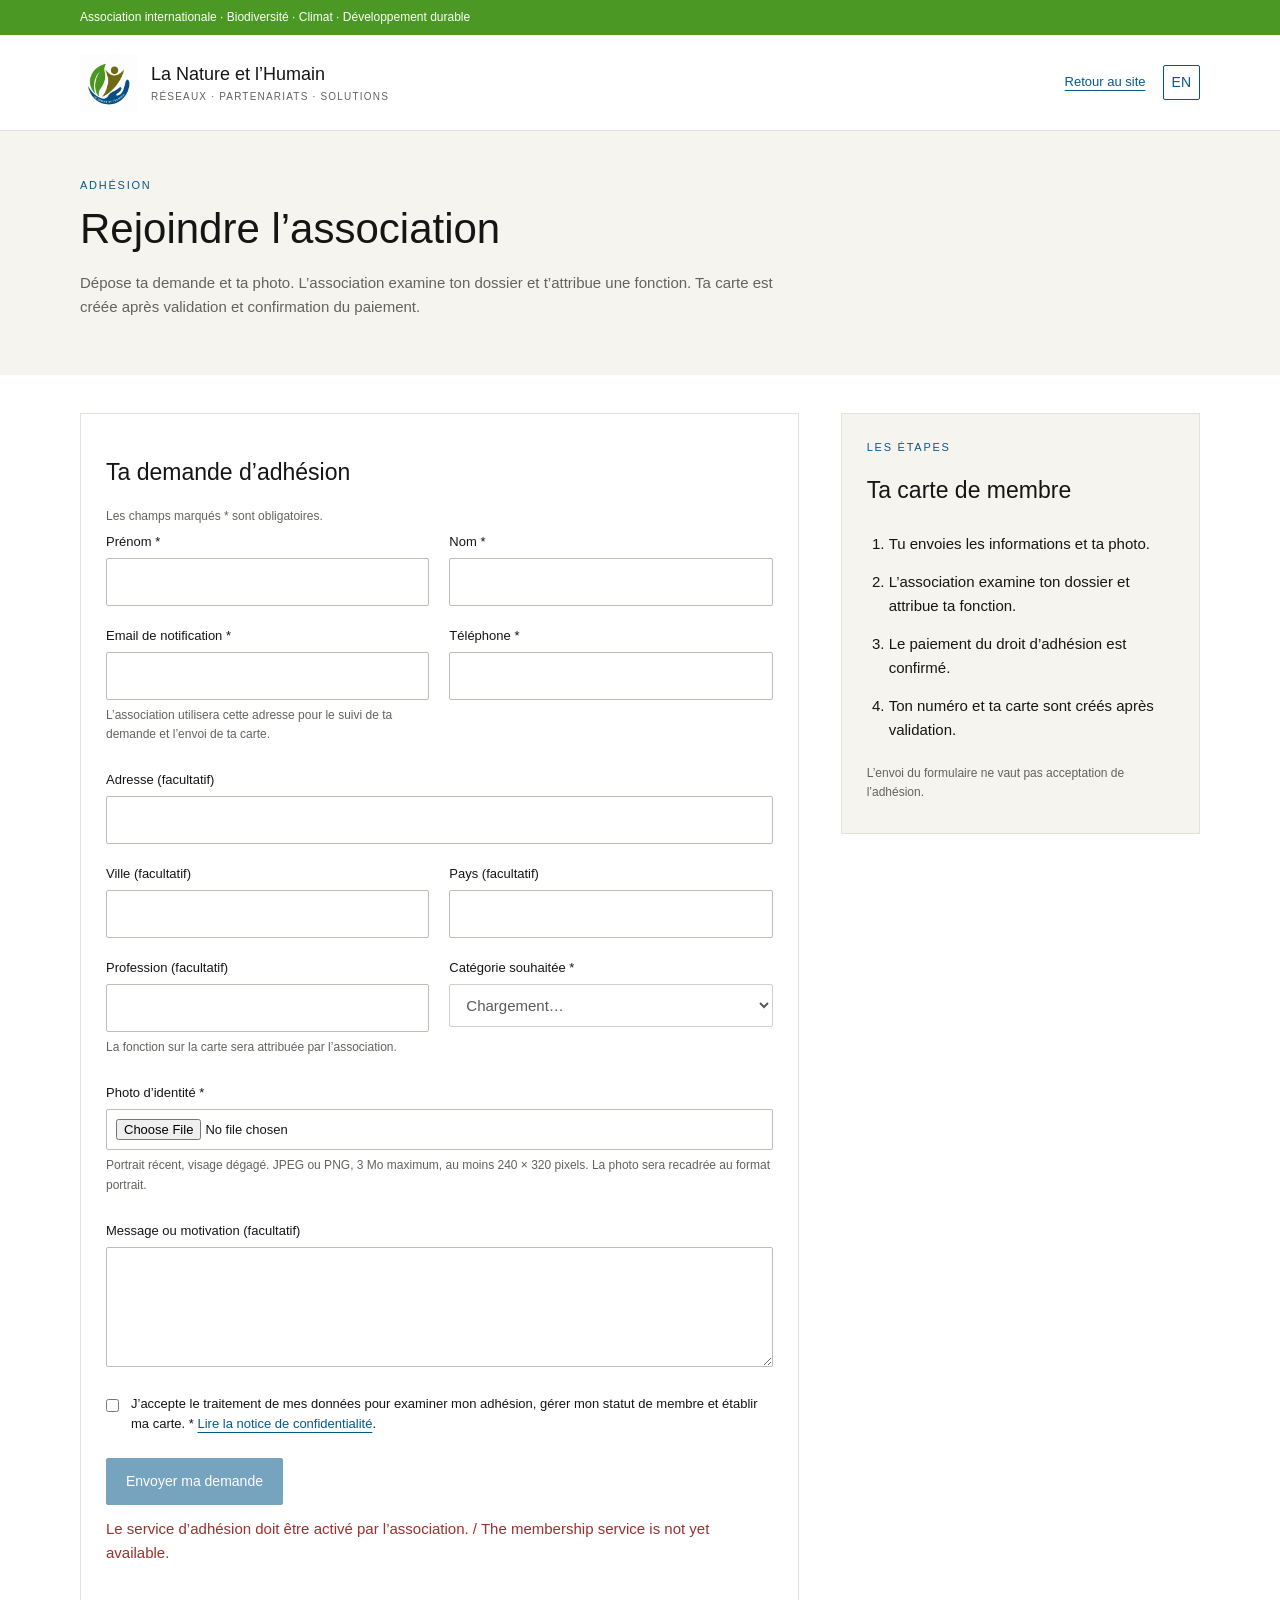
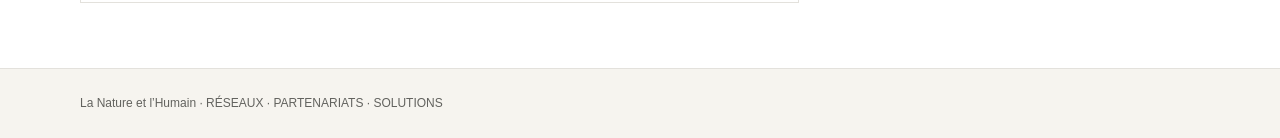
==== adhesion/index.html @ 0c6681a0 "Preciser l'email obligatoire pour le suivi des adhesions" ====
<!doctype html>
<html lang="fr"><head><meta charset="utf-8"><meta name="viewport" content="width=device-width,initial-scale=1"><title>Adhérer | La Nature et l’Humain</title><meta name="description" content="Déposer une demande d’adhésion à La Nature et l’Humain."><link rel="stylesheet" href="assets/app.css"><script src="assets/config.js" defer></script><script src="assets/common.js" defer></script><script src="assets/email.js" defer></script><script src="assets/public.js" defer></script></head>
<body><div class="topbar"><div class="container" data-t="topbar">Association internationale · Biodiversité · Climat · Développement durable</div></div>
<header><div class="container"><a class="brand" href="../"><img src="assets/logo.png" alt="Logo La Nature et l’Humain"><span><strong>La Nature et l’Humain</strong><small>RÉSEAUX · PARTENARIATS · SOLUTIONS</small></span></a><nav aria-label="Navigation"><a href="../" data-t="home">Retour au site</a><button class="language" id="language" type="button" aria-label="Switch to English">EN</button></nav></div></header>
<main><section class="intro"><div class="container"><div class="eyebrow" data-t="eyebrow">Adhésion</div><h1 data-t="title">Rejoindre l’association</h1><p data-t="intro">Dépose ta demande et ta photo. L’association examine ton dossier et t’attribue une fonction. Ta carte est créée après validation et confirmation du paiement.</p></div></section>
<div class="container layout"><form id="application" class="panel" novalidate><h2 data-t="formTitle">Ta demande d’adhésion</h2><p class="hint" data-t="required">Les champs marqués * sont obligatoires.</p><div class="form-grid">
<div><label for="first_name" data-t="first">Prénom *</label><input id="first_name" name="first_name" autocomplete="given-name" maxlength="80" required></div>
<div><label for="last_name" data-t="last">Nom *</label><input id="last_name" name="last_name" autocomplete="family-name" maxlength="80" required></div>
<div><label for="email" data-t="email">Email de notification *</label><input id="email" name="email" type="email" autocomplete="email" maxlength="254" required aria-describedby="email-hint"><p id="email-hint" class="hint" data-t="emailHint">L’association utilisera cette adresse pour le suivi de ta demande et l’envoi de ta carte.</p></div>
<div><label for="phone" data-t="phone">Téléphone *</label><input id="phone" name="phone" type="tel" autocomplete="tel" maxlength="40" required></div>
<div class="full"><label for="address" data-t="address">Adresse (facultatif)</label><input id="address" name="address" autocomplete="street-address" maxlength="250"></div>
<div><label for="city" data-t="city">Ville (facultatif)</label><input id="city" name="city" autocomplete="address-level2" maxlength="100"></div>
<div><label for="country" data-t="country">Pays (facultatif)</label><input id="country" name="country" autocomplete="country-name" maxlength="100"></div>
<div><label for="profession" data-t="profession">Profession (facultatif)</label><input id="profession" name="profession" autocomplete="organization-title" maxlength="120"><p class="hint" data-t="roleHint">La fonction sur la carte sera attribuée par l’association.</p></div>
<div><label for="category" data-t="category">Catégorie souhaitée *</label><select id="category" name="category" required disabled><option value="" data-t="loading">Chargement…</option></select></div>
<div class="full"><label for="photo" data-t="photo">Photo d’identité *</label><input id="photo" name="photo" type="file" accept="image/jpeg,image/png" required aria-describedby="photo-hint"><p id="photo-hint" class="hint" data-t="photoHint">Portrait récent, visage dégagé. JPEG ou PNG, 3 Mo maximum, au moins 240 × 320 pixels. La photo sera recadrée au format portrait.</p><img id="photo-preview" class="photo-preview" alt="Aperçu de ta photo" hidden></div>
<div class="full"><label for="motivation" data-t="motivation">Message ou motivation (facultatif)</label><textarea id="motivation" name="motivation" maxlength="2000" rows="4"></textarea></div>
<div class="full consent"><input id="consent" name="consent" type="checkbox" required><label for="consent"><span data-t="consent">J’accepte le traitement de mes données pour examiner mon adhésion, gérer mon statut de membre et établir ma carte. *</span> <a href="confidentialite.html" target="_blank" rel="noopener" data-t="privacy">Lire la notice de confidentialité</a>.</label></div>
<div class="trap" aria-hidden="true"><label for="website">Website</label><input id="website" name="website" tabindex="-1" autocomplete="off"></div>
</div><div class="actions"><button type="submit" id="submit" disabled data-t="submit">Envoyer ma demande</button></div><p id="status" class="status" role="status" aria-live="polite"></p>
<section id="email-delivery" class="notice" hidden aria-label="Envoyer la demande par email">
<h3 data-t="emailTitle">Envoyer ton dossier par email</h3>
<ol><li data-t="emailStep1">Télécharge ton dossier : il contient tes informations et ta photo.</li><li data-t="emailStep2">Ouvre ta messagerie, joins ce fichier au message et envoie-le.</li></ol>
<div class="actions"><a id="request-download" class="button" download="demande-adhesion-lnh.json" data-t="emailDownload">1. Télécharger mon dossier</a><a id="request-mailto" class="button" data-t="emailOpen">2. Ouvrir ma messagerie</a></div>
<p class="hint" data-t="emailAttachment">Le fichier ne s’ajoute pas automatiquement à l’email. Joins le dossier téléchargé avant l’envoi.</p>
<p><span data-t="emailRecipient">Adresse de réception :</span> <a id="recipient"></a></p>
<p class="hint" data-t="emailFallback">Si ta messagerie ne s’ouvre pas, écris à cette adresse, joins ton dossier et copie le message ci-dessous.</p>
<label for="email-body" data-t="emailMessage">Message à copier si nécessaire</label><textarea id="email-body" readonly rows="7"></textarea>
</section>
<noscript>Active JavaScript pour préparer ta demande et sa photo, puis l’envoyer par email à l’association.</noscript></form>
<aside class="panel aside"><div class="eyebrow" data-t="next">Les étapes</div><h2 data-t="cardTitle">Ta carte de membre</h2><ol class="steps"><li data-t="step1">Tu envoies les informations et ta photo.</li><li data-t="step2">L’association examine ton dossier et attribue ta fonction.</li><li data-t="step3">Le paiement du droit d’adhésion est confirmé.</li><li data-t="step4">Ton numéro et ta carte sont créés après validation.</li></ol><p id="fee" class="hint"></p><p class="hint" data-t="noInstant">L’envoi du formulaire ne vaut pas acceptation de l’adhésion.</p></aside></div></main>
<footer><div class="container">La Nature et l’Humain · RÉSEAUX · PARTENARIATS · SOLUTIONS</div></footer></body></html>
---- adhesion/assets/app.css ----
:root{--deep:#075889;--deep-2:#06466d;--ink:#151515;--muted:#62625e;--line:#e3e1dc;--soft:#f6f4ef;--green:#4b9824}
.card-gallery{display:grid;gap:20px;max-width:540px;margin:22px 0}.card-gallery figure{margin:0}.card-gallery canvas{display:block;width:100%;height:auto;border:1px solid var(--line);background:white}.card-gallery figcaption{font-size:12px;color:var(--muted);margin-top:5px}
*{box-sizing:border-box}body{margin:0;color:var(--ink);font:400 15px/1.6 Arial,"Helvetica Neue",sans-serif;background:#fff}a{color:var(--deep);text-underline-offset:4px}button,input,select,textarea{font:inherit}button,a,input,select,textarea{outline-offset:4px}button{cursor:pointer}.container{width:min(1120px,calc(100% - 36px));margin:auto}.topbar{background:var(--green);color:white;padding:8px 0;font-size:12px}.brand{display:flex;align-items:center;gap:13px;color:inherit;text-decoration:none}.brand img{width:58px;height:58px;object-fit:contain}.brand strong{display:block;font-weight:400;font-size:18px}.brand small{display:block;color:var(--muted);font-size:10px;letter-spacing:.12em}header{border-bottom:1px solid var(--line)}header .container{min-height:95px;display:flex;align-items:center;justify-content:space-between;gap:20px}nav{display:flex;align-items:center;gap:17px}nav a{font-size:13px}.intro{background:var(--soft);padding:46px 0 40px}.eyebrow{color:var(--deep);text-transform:uppercase;letter-spacing:.16em;font-size:11px}h1{font-size:clamp(28px,4vw,42px);line-height:1.15;font-weight:400;margin:10px 0 18px}h2{font-weight:400;font-size:23px;line-height:1.3}h3{font-weight:400}p{margin:0 0 16px}.intro p{max-width:700px;color:var(--muted)}.layout{display:grid;grid-template-columns:minmax(0,2fr) minmax(240px,1fr);gap:42px;margin:38px auto 65px}.panel{border:1px solid var(--line);padding:25px;background:white}.aside{align-self:start;position:sticky;top:20px;background:var(--soft)}.steps{padding-left:22px}.steps li{padding:7px 0}.form-grid{display:grid;grid-template-columns:1fr 1fr;gap:20px}.full{grid-column:1/-1}label{display:block;font-size:13px;margin-bottom:5px}input,select,textarea{border:1px solid #bdbdb6;background:white;color:var(--ink);padding:11px 12px;width:100%;border-radius:2px}textarea{resize:vertical;min-height:115px}input[type=checkbox]{width:auto;flex:none;margin:5px 0}input[type=file]{padding:9px;font-size:13px}.consent{display:flex;gap:12px;align-items:start}.consent label{margin:0}.hint{font-size:12px;color:var(--muted);margin:6px 0}.actions{display:flex;align-items:center;gap:12px;flex-wrap:wrap;margin-top:23px}button,.button{padding:11px 19px;border:1px solid var(--deep);background:var(--deep);color:#fff;text-decoration:none;border-radius:2px;font-size:14px;display:inline-block}button:hover,.button:hover{background:var(--deep-2)}button.secondary{background:white;color:var(--deep)}button.danger{background:#9b302d;border-color:#9b302d}button:disabled{cursor:wait;opacity:.55}.status{padding:12px 0;margin:0;white-space:pre-line}.status.error{color:#9b302d}.status.success{color:#256433}.photo-preview{width:112px;height:149px;object-fit:cover;background:var(--soft);border:1px solid var(--line);margin-top:12px}.trap{position:absolute;left:-9999px;top:auto;width:1px;height:1px;overflow:hidden}.badge{display:inline-block;padding:4px 9px;background:var(--soft);color:var(--deep);font-size:12px}.admin-layout{display:grid;grid-template-columns:minmax(280px,1fr) minmax(0,2fr);gap:25px;margin:30px auto 60px}.requests{max-height:75vh;overflow:auto}.request{width:100%;text-align:left;background:white;color:var(--ink);border:0;border-bottom:1px solid var(--line);padding:16px 8px;border-radius:0}.request:hover,.request.selected{background:var(--soft)}.request strong,.request small{display:block}.request small{color:var(--muted)}dl{display:grid;grid-template-columns:140px 1fr;gap:8px 12px;font-size:14px}dt{color:var(--muted)}dd{margin:0;overflow-wrap:anywhere;white-space:pre-wrap}.detail-photo{float:right;margin:0 0 15px 20px;width:110px;height:147px;object-fit:cover}.history{padding-left:19px;font-size:12px;color:var(--muted)}.history li{margin:8px 0}.preview-frame{width:100%;height:390px;border:1px solid var(--line);margin:20px 0}.login{max-width:450px;margin:42px auto 80px}.login label{margin-top:18px}.narrow{max-width:760px;margin:40px auto 70px}.notice{padding:14px;background:var(--soft);border-left:3px solid var(--deep);font-size:13px}.toolbar{display:flex;gap:12px;align-items:center;justify-content:space-between}.language{padding:5px 8px;background:white;color:var(--deep)}footer{background:var(--soft);border-top:1px solid var(--line);padding:25px 0;font-size:12px;color:var(--muted)}[hidden]{display:none!important}@media(max-width:760px){header .container{align-items:flex-start;padding:18px 0;flex-direction:column;gap:15px}.layout,.admin-layout{grid-template-columns:1fr;gap:25px}.aside{position:static}.form-grid{grid-template-columns:1fr}.intro{padding:30px 0}.panel{padding:19px}.requests{max-height:330px}dl{grid-template-columns:1fr;gap:1px}dd{margin-bottom:8px}.brand small{font-size:8px}.detail-photo{float:none;margin:0 0 20px}.toolbar{align-items:flex-start;flex-wrap:wrap}nav{flex-wrap:wrap}}
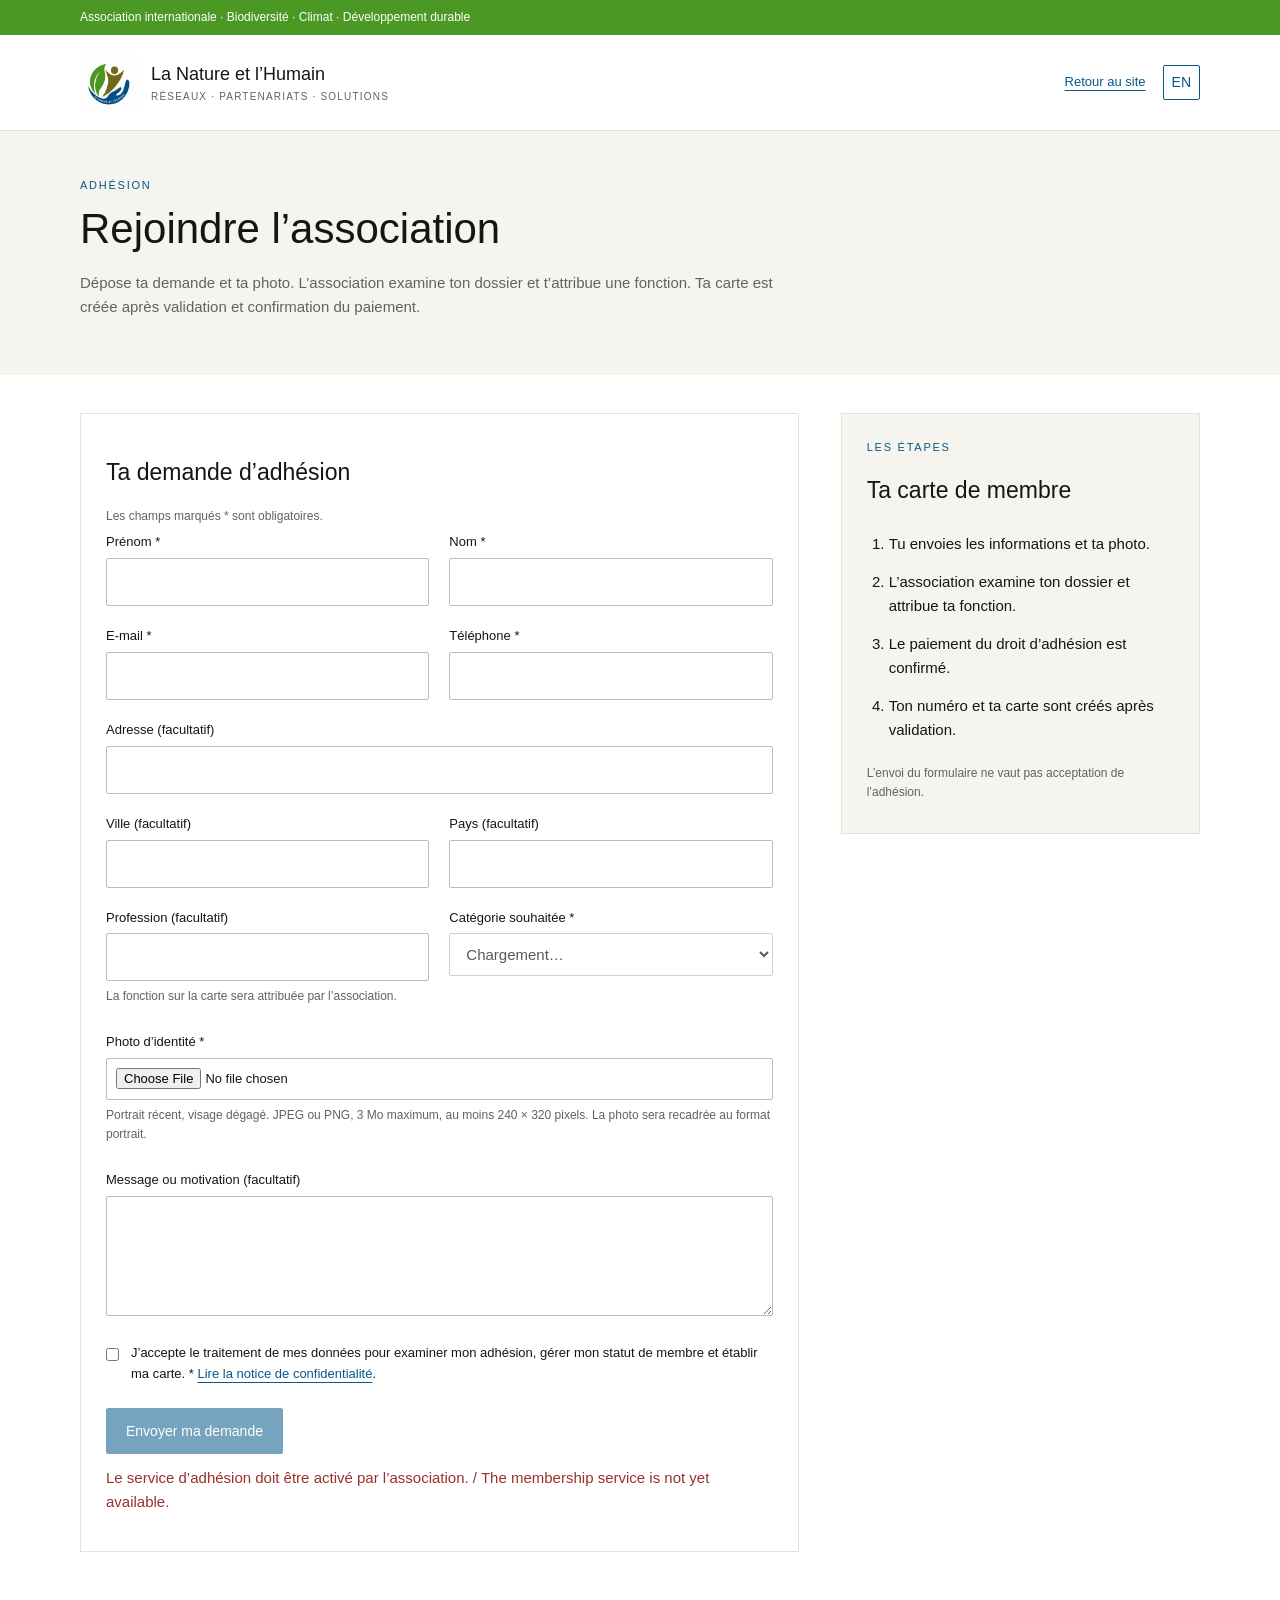
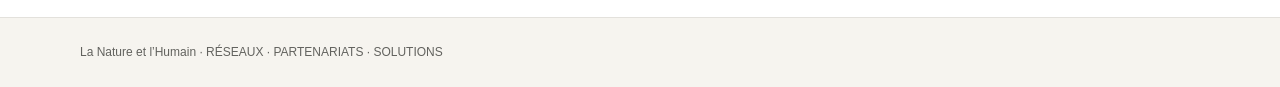
==== commit 14a40676: "Simplifier le libelle du champ E-mail" ====
--- a/adhesion/index.html
+++ b/adhesion/index.html
@@ -6,7 +6,7 @@
 <div class="container layout"><form id="application" class="panel" novalidate><h2 data-t="formTitle">Ta demande d’adhésion</h2><p class="hint" data-t="required">Les champs marqués * sont obligatoires.</p><div class="form-grid">
 <div><label for="first_name" data-t="first">Prénom *</label><input id="first_name" name="first_name" autocomplete="given-name" maxlength="80" required></div>
 <div><label for="last_name" data-t="last">Nom *</label><input id="last_name" name="last_name" autocomplete="family-name" maxlength="80" required></div>
-<div><label for="email" data-t="email">Email de notification *</label><input id="email" name="email" type="email" autocomplete="email" maxlength="254" required aria-describedby="email-hint"><p id="email-hint" class="hint" data-t="emailHint">L’association utilisera cette adresse pour le suivi de ta demande et l’envoi de ta carte.</p></div>
+<div><label for="email" data-t="email">E-mail *</label><input id="email" name="email" type="email" autocomplete="email" maxlength="254" required></div>
 <div><label for="phone" data-t="phone">Téléphone *</label><input id="phone" name="phone" type="tel" autocomplete="tel" maxlength="40" required></div>
 <div class="full"><label for="address" data-t="address">Adresse (facultatif)</label><input id="address" name="address" autocomplete="street-address" maxlength="250"></div>
 <div><label for="city" data-t="city">Ville (facultatif)</label><input id="city" name="city" autocomplete="address-level2" maxlength="100"></div>
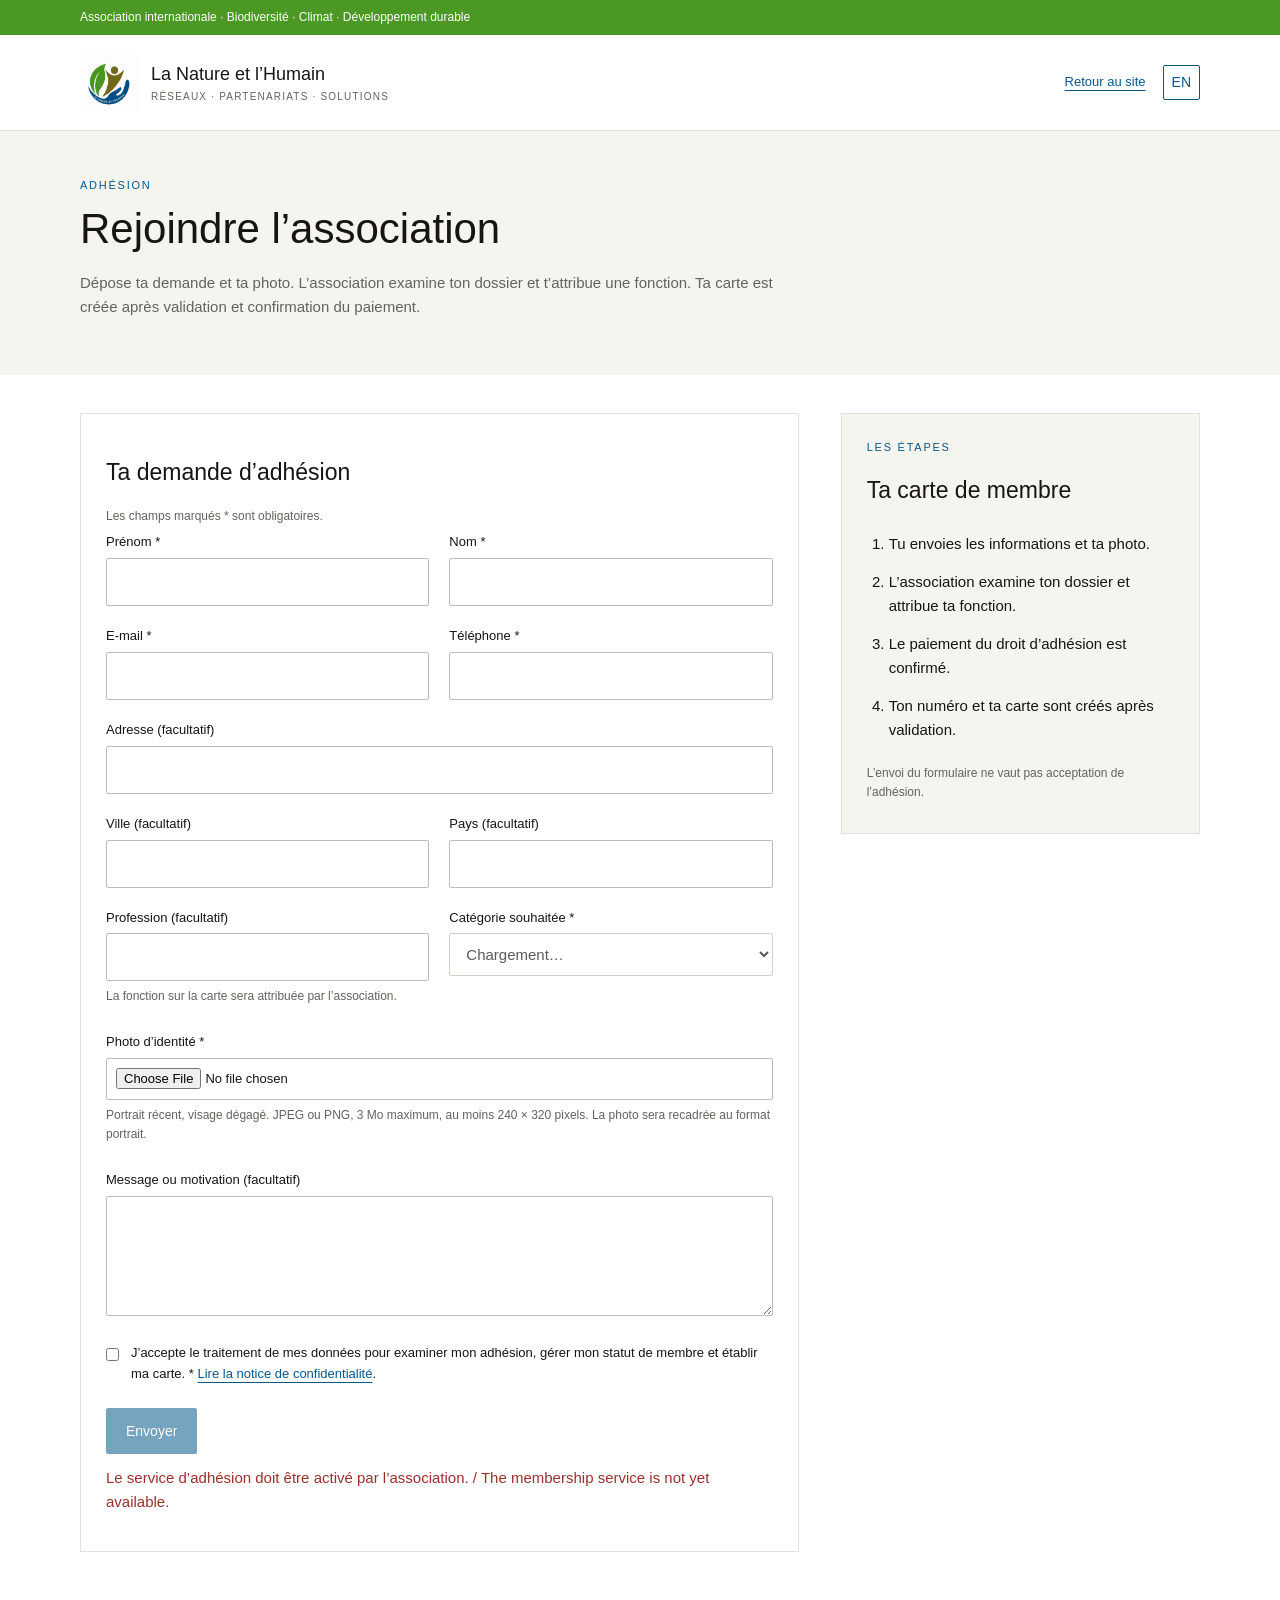
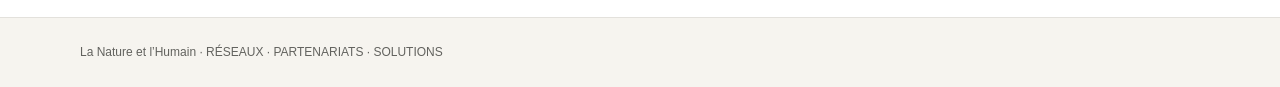
==== commit f40a3419: "Actualiser les scripts du formulaire apres publication" ====
--- a/adhesion/index.html
+++ b/adhesion/index.html
@@ -17,7 +17,7 @@
 <div class="full"><label for="motivation" data-t="motivation">Message ou motivation (facultatif)</label><textarea id="motivation" name="motivation" maxlength="2000" rows="4"></textarea></div>
 <div class="full consent"><input id="consent" name="consent" type="checkbox" required><label for="consent"><span data-t="consent">J’accepte le traitement de mes données pour examiner mon adhésion, gérer mon statut de membre et établir ma carte. *</span> <a href="confidentialite.html" target="_blank" rel="noopener" data-t="privacy">Lire la notice de confidentialité</a>.</label></div>
 <div class="trap" aria-hidden="true"><label for="website">Website</label><input id="website" name="website" tabindex="-1" autocomplete="off"></div>
-</div><div class="actions"><button type="submit" id="submit" disabled data-t="submit">Envoyer ma demande</button></div><p id="status" class="status" role="status" aria-live="polite"></p>
+</div><div class="actions"><button type="submit" id="submit" disabled data-t="submit">Envoyer</button></div><p id="status" class="status" role="status" aria-live="polite"></p>
 <section id="email-delivery" class="notice" hidden aria-label="Envoyer la demande par email">
 <h3 data-t="emailTitle">Envoyer ton dossier par email</h3>
 <ol><li data-t="emailStep1">Télécharge ton dossier : il contient tes informations et ta photo.</li><li data-t="emailStep2">Ouvre ta messagerie, joins ce fichier au message et envoie-le.</li></ol>
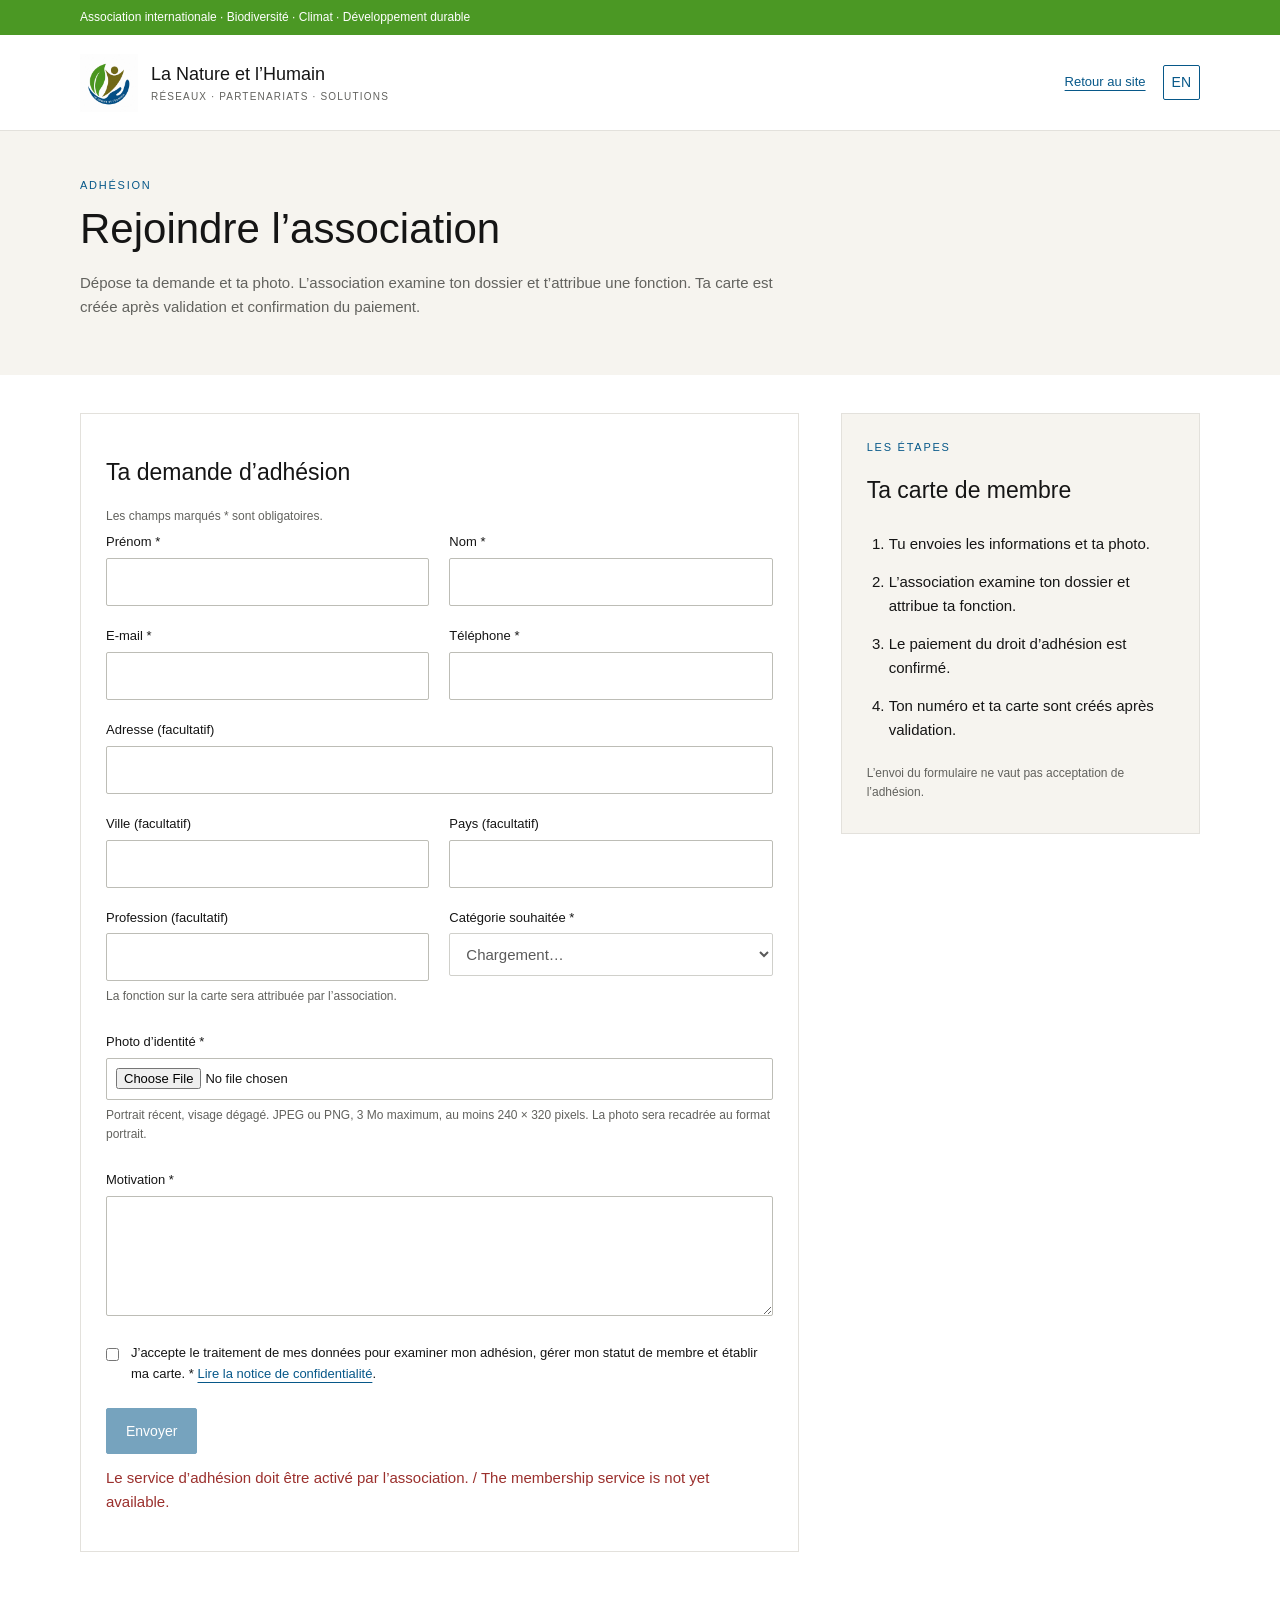
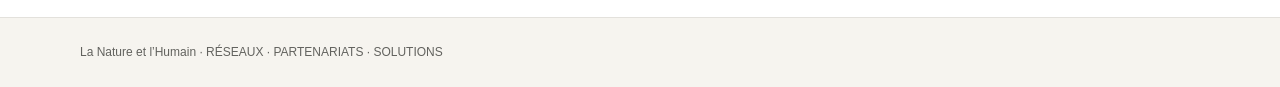
==== commit de1d4190: "Exiger la motivation et harmoniser le dossier PDF institutionnel" ====
--- a/adhesion/index.html
+++ b/adhesion/index.html
@@ -1,5 +1,5 @@
 <!doctype html>
-<html lang="fr"><head><meta charset="utf-8"><meta name="viewport" content="width=device-width,initial-scale=1"><title>Adhérer | La Nature et l’Humain</title><meta name="description" content="Déposer une demande d’adhésion à La Nature et l’Humain."><link rel="stylesheet" href="assets/app.css"><script src="assets/config.js" defer></script><script src="assets/common.js" defer></script><script src="assets/email.js" defer></script><script src="assets/public.js" defer></script></head>
+<html lang="fr"><head><meta charset="utf-8"><meta name="viewport" content="width=device-width,initial-scale=1"><title>Adhérer | La Nature et l’Humain</title><meta name="description" content="Déposer une demande d’adhésion à La Nature et l’Humain."><link rel="stylesheet" href="assets/app.css"><script src="assets/config.js" defer></script><script src="assets/common.js" defer></script><script src="assets/email.js" defer></script><script src="assets/direct.js" defer></script><script src="assets/public.js" defer></script></head>
 <body><div class="topbar"><div class="container" data-t="topbar">Association internationale · Biodiversité · Climat · Développement durable</div></div>
 <header><div class="container"><a class="brand" href="../"><img src="assets/logo.png" alt="Logo La Nature et l’Humain"><span><strong>La Nature et l’Humain</strong><small>RÉSEAUX · PARTENARIATS · SOLUTIONS</small></span></a><nav aria-label="Navigation"><a href="../" data-t="home">Retour au site</a><button class="language" id="language" type="button" aria-label="Switch to English">EN</button></nav></div></header>
 <main><section class="intro"><div class="container"><div class="eyebrow" data-t="eyebrow">Adhésion</div><h1 data-t="title">Rejoindre l’association</h1><p data-t="intro">Dépose ta demande et ta photo. L’association examine ton dossier et t’attribue une fonction. Ta carte est créée après validation et confirmation du paiement.</p></div></section>
@@ -14,7 +14,7 @@
 <div><label for="profession" data-t="profession">Profession (facultatif)</label><input id="profession" name="profession" autocomplete="organization-title" maxlength="120"><p class="hint" data-t="roleHint">La fonction sur la carte sera attribuée par l’association.</p></div>
 <div><label for="category" data-t="category">Catégorie souhaitée *</label><select id="category" name="category" required disabled><option value="" data-t="loading">Chargement…</option></select></div>
 <div class="full"><label for="photo" data-t="photo">Photo d’identité *</label><input id="photo" name="photo" type="file" accept="image/jpeg,image/png" required aria-describedby="photo-hint"><p id="photo-hint" class="hint" data-t="photoHint">Portrait récent, visage dégagé. JPEG ou PNG, 3 Mo maximum, au moins 240 × 320 pixels. La photo sera recadrée au format portrait.</p><img id="photo-preview" class="photo-preview" alt="Aperçu de ta photo" hidden></div>
-<div class="full"><label for="motivation" data-t="motivation">Message ou motivation (facultatif)</label><textarea id="motivation" name="motivation" maxlength="2000" rows="4"></textarea></div>
+<div class="full"><label for="motivation" data-t="motivation">Motivation *</label><textarea id="motivation" name="motivation" maxlength="2000" rows="4" required></textarea></div>
 <div class="full consent"><input id="consent" name="consent" type="checkbox" required><label for="consent"><span data-t="consent">J’accepte le traitement de mes données pour examiner mon adhésion, gérer mon statut de membre et établir ma carte. *</span> <a href="confidentialite.html" target="_blank" rel="noopener" data-t="privacy">Lire la notice de confidentialité</a>.</label></div>
 <div class="trap" aria-hidden="true"><label for="website">Website</label><input id="website" name="website" tabindex="-1" autocomplete="off"></div>
 </div><div class="actions"><button type="submit" id="submit" disabled data-t="submit">Envoyer</button></div><p id="status" class="status" role="status" aria-live="polite"></p>
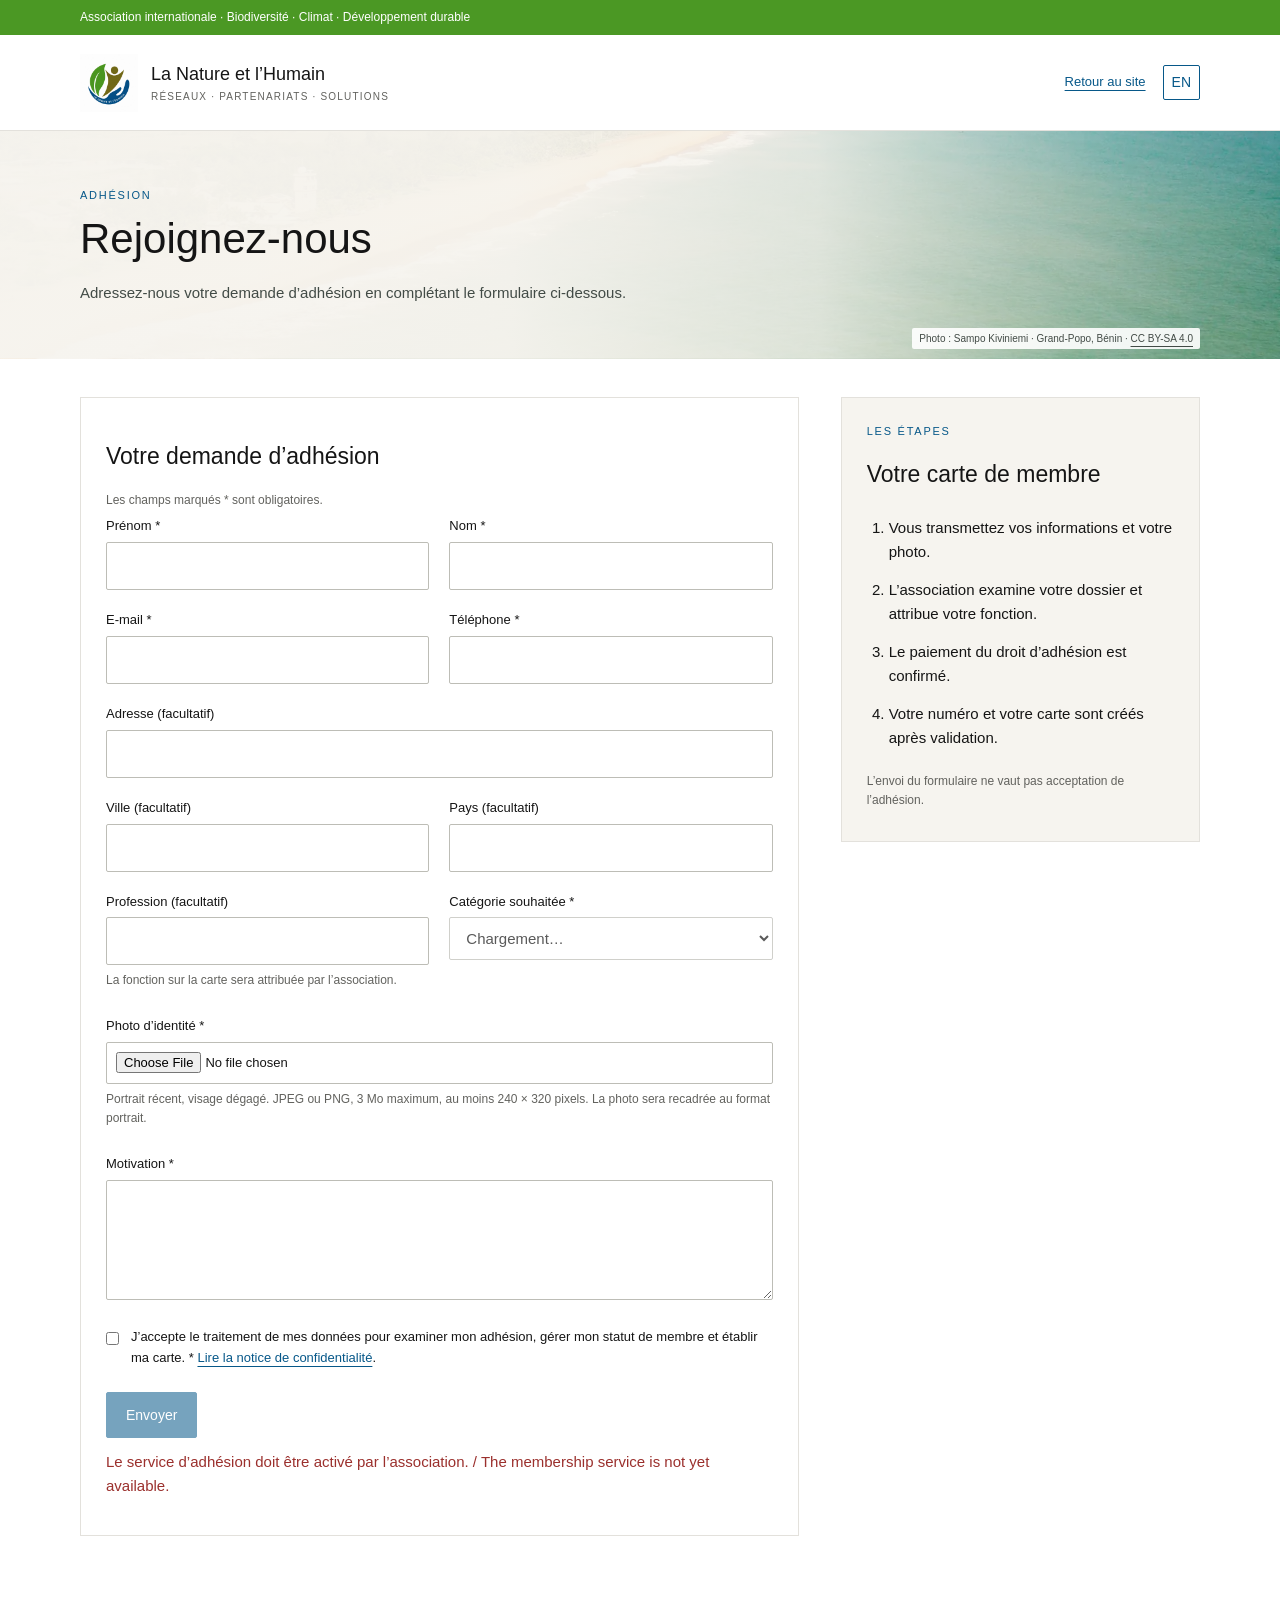
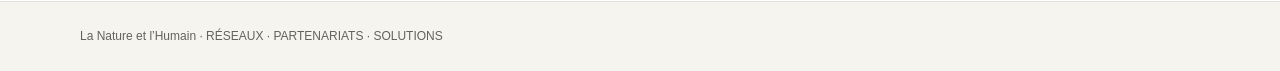
==== commit 91b384f1: "Accueillir les adhesions avec une banniere nature et le vouvoiement" ====
--- a/adhesion/index.html
+++ b/adhesion/index.html
@@ -2,8 +2,8 @@
 <html lang="fr"><head><meta charset="utf-8"><meta name="viewport" content="width=device-width,initial-scale=1"><title>Adhérer | La Nature et l’Humain</title><meta name="description" content="Déposer une demande d’adhésion à La Nature et l’Humain."><link rel="stylesheet" href="assets/app.css"><script src="assets/config.js" defer></script><script src="assets/common.js" defer></script><script src="assets/email.js" defer></script><script src="assets/direct.js" defer></script><script src="assets/public.js" defer></script></head>
 <body><div class="topbar"><div class="container" data-t="topbar">Association internationale · Biodiversité · Climat · Développement durable</div></div>
 <header><div class="container"><a class="brand" href="../"><img src="assets/logo.png" alt="Logo La Nature et l’Humain"><span><strong>La Nature et l’Humain</strong><small>RÉSEAUX · PARTENARIATS · SOLUTIONS</small></span></a><nav aria-label="Navigation"><a href="../" data-t="home">Retour au site</a><button class="language" id="language" type="button" aria-label="Switch to English">EN</button></nav></div></header>
-<main><section class="intro"><div class="container"><div class="eyebrow" data-t="eyebrow">Adhésion</div><h1 data-t="title">Rejoindre l’association</h1><p data-t="intro">Dépose ta demande et ta photo. L’association examine ton dossier et t’attribue une fonction. Ta carte est créée après validation et confirmation du paiement.</p></div></section>
-<div class="container layout"><form id="application" class="panel" novalidate><h2 data-t="formTitle">Ta demande d’adhésion</h2><p class="hint" data-t="required">Les champs marqués * sont obligatoires.</p><div class="form-grid">
+<main><section class="intro intro-membership"><div class="container"><div class="eyebrow" data-t="eyebrow">Adhésion</div><h1 data-t="title">Rejoignez-nous</h1><p data-t="intro">Adressez-nous votre demande d’adhésion en complétant le formulaire ci-dessous.</p><div class="intro-credit"><span data-t="photoCredit">Photo : Sampo Kiviniemi · Grand-Popo, Bénin</span> · <a href="https://creativecommons.org/licenses/by-sa/4.0/" target="_blank" rel="noopener noreferrer">CC BY-SA 4.0</a></div></div></section>
+<div class="container layout"><form id="application" class="panel" novalidate><h2 data-t="formTitle">Votre demande d’adhésion</h2><p class="hint" data-t="required">Les champs marqués * sont obligatoires.</p><div class="form-grid">
 <div><label for="first_name" data-t="first">Prénom *</label><input id="first_name" name="first_name" autocomplete="given-name" maxlength="80" required></div>
 <div><label for="last_name" data-t="last">Nom *</label><input id="last_name" name="last_name" autocomplete="family-name" maxlength="80" required></div>
 <div><label for="email" data-t="email">E-mail *</label><input id="email" name="email" type="email" autocomplete="email" maxlength="254" required></div>
@@ -13,20 +13,20 @@
 <div><label for="country" data-t="country">Pays (facultatif)</label><input id="country" name="country" autocomplete="country-name" maxlength="100"></div>
 <div><label for="profession" data-t="profession">Profession (facultatif)</label><input id="profession" name="profession" autocomplete="organization-title" maxlength="120"><p class="hint" data-t="roleHint">La fonction sur la carte sera attribuée par l’association.</p></div>
 <div><label for="category" data-t="category">Catégorie souhaitée *</label><select id="category" name="category" required disabled><option value="" data-t="loading">Chargement…</option></select></div>
-<div class="full"><label for="photo" data-t="photo">Photo d’identité *</label><input id="photo" name="photo" type="file" accept="image/jpeg,image/png" required aria-describedby="photo-hint"><p id="photo-hint" class="hint" data-t="photoHint">Portrait récent, visage dégagé. JPEG ou PNG, 3 Mo maximum, au moins 240 × 320 pixels. La photo sera recadrée au format portrait.</p><img id="photo-preview" class="photo-preview" alt="Aperçu de ta photo" hidden></div>
+<div class="full"><label for="photo" data-t="photo">Photo d’identité *</label><input id="photo" name="photo" type="file" accept="image/jpeg,image/png" required aria-describedby="photo-hint"><p id="photo-hint" class="hint" data-t="photoHint">Portrait récent, visage dégagé. JPEG ou PNG, 3 Mo maximum, au moins 240 × 320 pixels. La photo sera recadrée au format portrait.</p><img id="photo-preview" class="photo-preview" alt="Aperçu de votre photo" hidden></div>
 <div class="full"><label for="motivation" data-t="motivation">Motivation *</label><textarea id="motivation" name="motivation" maxlength="2000" rows="4" required></textarea></div>
 <div class="full consent"><input id="consent" name="consent" type="checkbox" required><label for="consent"><span data-t="consent">J’accepte le traitement de mes données pour examiner mon adhésion, gérer mon statut de membre et établir ma carte. *</span> <a href="confidentialite.html" target="_blank" rel="noopener" data-t="privacy">Lire la notice de confidentialité</a>.</label></div>
 <div class="trap" aria-hidden="true"><label for="website">Website</label><input id="website" name="website" tabindex="-1" autocomplete="off"></div>
 </div><div class="actions"><button type="submit" id="submit" disabled data-t="submit">Envoyer</button></div><p id="status" class="status" role="status" aria-live="polite"></p>
 <section id="email-delivery" class="notice" hidden aria-label="Envoyer la demande par email">
-<h3 data-t="emailTitle">Envoyer ton dossier par email</h3>
-<ol><li data-t="emailStep1">Télécharge ton dossier : il contient tes informations et ta photo.</li><li data-t="emailStep2">Ouvre ta messagerie, joins ce fichier au message et envoie-le.</li></ol>
+<h3 data-t="emailTitle">Envoyer votre dossier par email</h3>
+<ol><li data-t="emailStep1">Téléchargez votre dossier : il contient vos informations et votre photo.</li><li data-t="emailStep2">Ouvrez votre messagerie, joignez ce fichier au message et envoyez-le.</li></ol>
 <div class="actions"><a id="request-download" class="button" download="demande-adhesion-lnh.json" data-t="emailDownload">1. Télécharger mon dossier</a><a id="request-mailto" class="button" data-t="emailOpen">2. Ouvrir ma messagerie</a></div>
-<p class="hint" data-t="emailAttachment">Le fichier ne s’ajoute pas automatiquement à l’email. Joins le dossier téléchargé avant l’envoi.</p>
+<p class="hint" data-t="emailAttachment">Le fichier ne s’ajoute pas automatiquement à l’email. Joignez le dossier téléchargé avant l’envoi.</p>
 <p><span data-t="emailRecipient">Adresse de réception :</span> <a id="recipient"></a></p>
-<p class="hint" data-t="emailFallback">Si ta messagerie ne s’ouvre pas, écris à cette adresse, joins ton dossier et copie le message ci-dessous.</p>
+<p class="hint" data-t="emailFallback">Si votre messagerie ne s’ouvre pas, écrivez à cette adresse, joignez votre dossier et copiez le message ci-dessous.</p>
 <label for="email-body" data-t="emailMessage">Message à copier si nécessaire</label><textarea id="email-body" readonly rows="7"></textarea>
 </section>
-<noscript>Active JavaScript pour préparer ta demande et sa photo, puis l’envoyer par email à l’association.</noscript></form>
-<aside class="panel aside"><div class="eyebrow" data-t="next">Les étapes</div><h2 data-t="cardTitle">Ta carte de membre</h2><ol class="steps"><li data-t="step1">Tu envoies les informations et ta photo.</li><li data-t="step2">L’association examine ton dossier et attribue ta fonction.</li><li data-t="step3">Le paiement du droit d’adhésion est confirmé.</li><li data-t="step4">Ton numéro et ta carte sont créés après validation.</li></ol><p id="fee" class="hint"></p><p class="hint" data-t="noInstant">L’envoi du formulaire ne vaut pas acceptation de l’adhésion.</p></aside></div></main>
+<noscript>Activez JavaScript pour compléter votre demande et la transmettre à l’association.</noscript></form>
+<aside class="panel aside"><div class="eyebrow" data-t="next">Les étapes</div><h2 data-t="cardTitle">Votre carte de membre</h2><ol class="steps"><li data-t="step1">Vous transmettez vos informations et votre photo.</li><li data-t="step2">L’association examine votre dossier et attribue votre fonction.</li><li data-t="step3">Le paiement du droit d’adhésion est confirmé.</li><li data-t="step4">Votre numéro et votre carte sont créés après validation.</li></ol><p id="fee" class="hint"></p><p class="hint" data-t="noInstant">L’envoi du formulaire ne vaut pas acceptation de l’adhésion.</p></aside></div></main>
 <footer><div class="container">La Nature et l’Humain · RÉSEAUX · PARTENARIATS · SOLUTIONS</div></footer></body></html>
--- a/adhesion/assets/app.css
+++ b/adhesion/assets/app.css
@@ -1,3 +1,12 @@
 :root{--deep:#075889;--deep-2:#06466d;--ink:#151515;--muted:#62625e;--line:#e3e1dc;--soft:#f6f4ef;--green:#4b9824}
 .card-gallery{display:grid;gap:20px;max-width:540px;margin:22px 0}.card-gallery figure{margin:0}.card-gallery canvas{display:block;width:100%;height:auto;border:1px solid var(--line);background:white}.card-gallery figcaption{font-size:12px;color:var(--muted);margin-top:5px}
 *{box-sizing:border-box}body{margin:0;color:var(--ink);font:400 15px/1.6 Arial,"Helvetica Neue",sans-serif;background:#fff}a{color:var(--deep);text-underline-offset:4px}button,input,select,textarea{font:inherit}button,a,input,select,textarea{outline-offset:4px}button{cursor:pointer}.container{width:min(1120px,calc(100% - 36px));margin:auto}.topbar{background:var(--green);color:white;padding:8px 0;font-size:12px}.brand{display:flex;align-items:center;gap:13px;color:inherit;text-decoration:none}.brand img{width:58px;height:58px;object-fit:contain}.brand strong{display:block;font-weight:400;font-size:18px}.brand small{display:block;color:var(--muted);font-size:10px;letter-spacing:.12em}header{border-bottom:1px solid var(--line)}header .container{min-height:95px;display:flex;align-items:center;justify-content:space-between;gap:20px}nav{display:flex;align-items:center;gap:17px}nav a{font-size:13px}.intro{background:var(--soft);padding:46px 0 40px}.eyebrow{color:var(--deep);text-transform:uppercase;letter-spacing:.16em;font-size:11px}h1{font-size:clamp(28px,4vw,42px);line-height:1.15;font-weight:400;margin:10px 0 18px}h2{font-weight:400;font-size:23px;line-height:1.3}h3{font-weight:400}p{margin:0 0 16px}.intro p{max-width:700px;color:var(--muted)}.layout{display:grid;grid-template-columns:minmax(0,2fr) minmax(240px,1fr);gap:42px;margin:38px auto 65px}.panel{border:1px solid var(--line);padding:25px;background:white}.aside{align-self:start;position:sticky;top:20px;background:var(--soft)}.steps{padding-left:22px}.steps li{padding:7px 0}.form-grid{display:grid;grid-template-columns:1fr 1fr;gap:20px}.full{grid-column:1/-1}label{display:block;font-size:13px;margin-bottom:5px}input,select,textarea{border:1px solid #bdbdb6;background:white;color:var(--ink);padding:11px 12px;width:100%;border-radius:2px}textarea{resize:vertical;min-height:115px}input[type=checkbox]{width:auto;flex:none;margin:5px 0}input[type=file]{padding:9px;font-size:13px}.consent{display:flex;gap:12px;align-items:start}.consent label{margin:0}.hint{font-size:12px;color:var(--muted);margin:6px 0}.actions{display:flex;align-items:center;gap:12px;flex-wrap:wrap;margin-top:23px}button,.button{padding:11px 19px;border:1px solid var(--deep);background:var(--deep);color:#fff;text-decoration:none;border-radius:2px;font-size:14px;display:inline-block}button:hover,.button:hover{background:var(--deep-2)}button.secondary{background:white;color:var(--deep)}button.danger{background:#9b302d;border-color:#9b302d}button:disabled{cursor:wait;opacity:.55}.status{padding:12px 0;margin:0;white-space:pre-line}.status.error{color:#9b302d}.status.success{color:#256433}.photo-preview{width:112px;height:149px;object-fit:cover;background:var(--soft);border:1px solid var(--line);margin-top:12px}.trap{position:absolute;left:-9999px;top:auto;width:1px;height:1px;overflow:hidden}.badge{display:inline-block;padding:4px 9px;background:var(--soft);color:var(--deep);font-size:12px}.admin-layout{display:grid;grid-template-columns:minmax(280px,1fr) minmax(0,2fr);gap:25px;margin:30px auto 60px}.requests{max-height:75vh;overflow:auto}.request{width:100%;text-align:left;background:white;color:var(--ink);border:0;border-bottom:1px solid var(--line);padding:16px 8px;border-radius:0}.request:hover,.request.selected{background:var(--soft)}.request strong,.request small{display:block}.request small{color:var(--muted)}dl{display:grid;grid-template-columns:140px 1fr;gap:8px 12px;font-size:14px}dt{color:var(--muted)}dd{margin:0;overflow-wrap:anywhere;white-space:pre-wrap}.detail-photo{float:right;margin:0 0 15px 20px;width:110px;height:147px;object-fit:cover}.history{padding-left:19px;font-size:12px;color:var(--muted)}.history li{margin:8px 0}.preview-frame{width:100%;height:390px;border:1px solid var(--line);margin:20px 0}.login{max-width:450px;margin:42px auto 80px}.login label{margin-top:18px}.narrow{max-width:760px;margin:40px auto 70px}.notice{padding:14px;background:var(--soft);border-left:3px solid var(--deep);font-size:13px}.toolbar{display:flex;gap:12px;align-items:center;justify-content:space-between}.language{padding:5px 8px;background:white;color:var(--deep)}footer{background:var(--soft);border-top:1px solid var(--line);padding:25px 0;font-size:12px;color:var(--muted)}[hidden]{display:none!important}@media(max-width:760px){header .container{align-items:flex-start;padding:18px 0;flex-direction:column;gap:15px}.layout,.admin-layout{grid-template-columns:1fr;gap:25px}.aside{position:static}.form-grid{grid-template-columns:1fr}.intro{padding:30px 0}.panel{padding:19px}.requests{max-height:330px}dl{grid-template-columns:1fr;gap:1px}dd{margin-bottom:8px}.brand small{font-size:8px}.detail-photo{float:none;margin:0 0 20px}.toolbar{align-items:flex-start;flex-wrap:wrap}nav{flex-wrap:wrap}}
+
+/* Public membership banner: existing licensed photo, protected text area. */
+.intro-membership{position:relative;background-color:#f6f4ef;background-image:linear-gradient(90deg,rgba(246,244,239,.99) 0%,rgba(246,244,239,.97) 40%,rgba(246,244,239,.83) 64%,rgba(246,244,239,.08) 100%),url("../../assets/accueil-1.webp");background-size:cover;background-position:center 62%;padding:56px 0 54px}
+.intro-membership p{max-width:620px;width:66%;color:#424b46;margin-bottom:0}
+.intro-credit{position:absolute;right:max(18px,calc((100% - 1120px)/2));bottom:10px;max-width:calc(100% - 36px);padding:3px 7px;border-radius:2px;background:rgba(255,255,255,.9);color:#424b46;font-size:10px;line-height:1.5}
+.intro-credit a{color:inherit}
+@media(max-width:760px){.intro-membership{padding:35px 0 30px;background-image:linear-gradient(90deg,rgba(246,244,239,.97),rgba(246,244,239,.87)),url("../../assets/accueil-1.webp");background-position:65% center}.intro-membership p{width:100%}.intro-credit{position:static;display:inline-block;max-width:100%;margin-top:22px;padding:3px 6px}}
+
+.language:hover,.language:focus-visible{background:var(--deep);color:#fff}
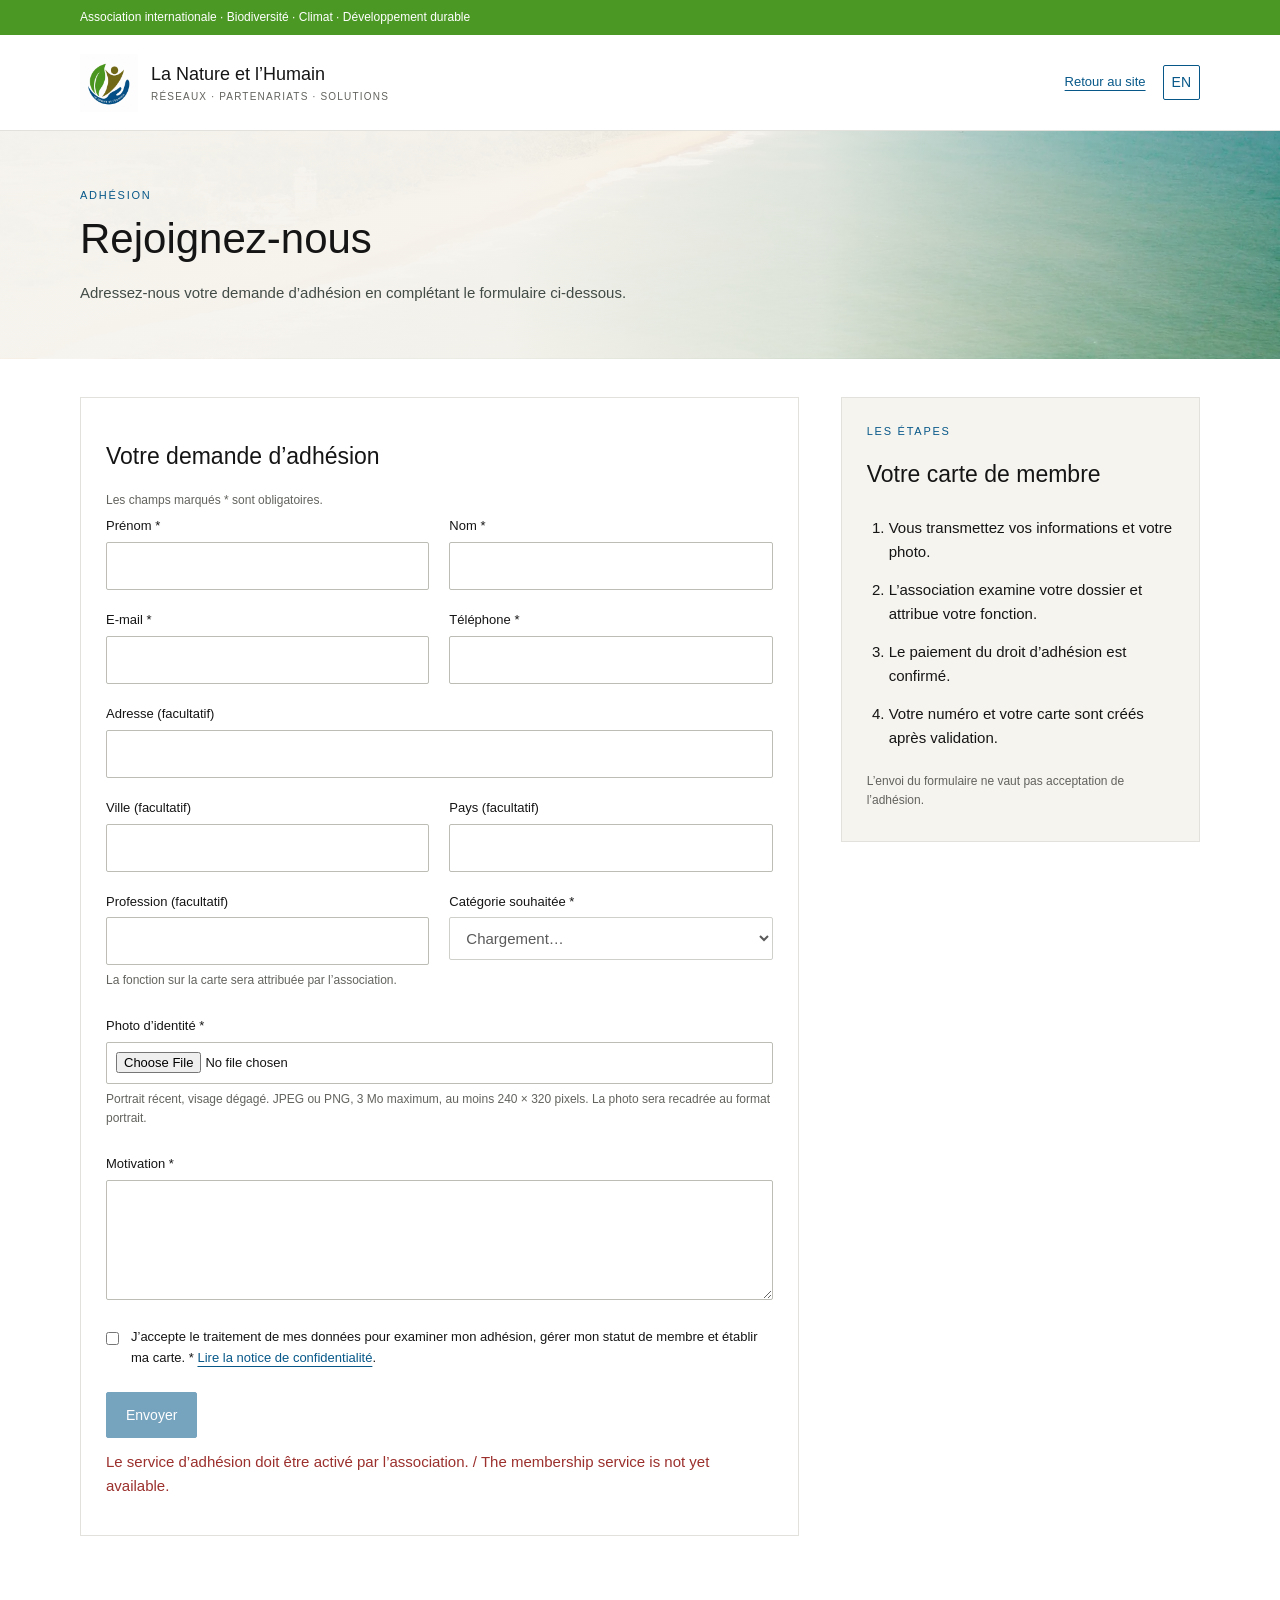
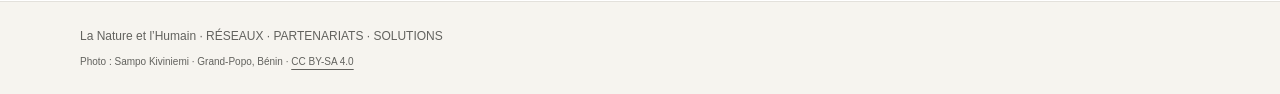
==== commit 37abe366: "Regrouper les credits photographiques en pied de page" ====
--- a/adhesion/index.html
+++ b/adhesion/index.html
@@ -2,7 +2,7 @@
 <html lang="fr"><head><meta charset="utf-8"><meta name="viewport" content="width=device-width,initial-scale=1"><title>Adhérer | La Nature et l’Humain</title><meta name="description" content="Déposer une demande d’adhésion à La Nature et l’Humain."><link rel="stylesheet" href="assets/app.css"><script src="assets/config.js" defer></script><script src="assets/common.js" defer></script><script src="assets/email.js" defer></script><script src="assets/direct.js" defer></script><script src="assets/public.js" defer></script></head>
 <body><div class="topbar"><div class="container" data-t="topbar">Association internationale · Biodiversité · Climat · Développement durable</div></div>
 <header><div class="container"><a class="brand" href="../"><img src="assets/logo.png" alt="Logo La Nature et l’Humain"><span><strong>La Nature et l’Humain</strong><small>RÉSEAUX · PARTENARIATS · SOLUTIONS</small></span></a><nav aria-label="Navigation"><a href="../" data-t="home">Retour au site</a><button class="language" id="language" type="button" aria-label="Switch to English">EN</button></nav></div></header>
-<main><section class="intro intro-membership"><div class="container"><div class="eyebrow" data-t="eyebrow">Adhésion</div><h1 data-t="title">Rejoignez-nous</h1><p data-t="intro">Adressez-nous votre demande d’adhésion en complétant le formulaire ci-dessous.</p><div class="intro-credit"><span data-t="photoCredit">Photo : Sampo Kiviniemi · Grand-Popo, Bénin</span> · <a href="https://creativecommons.org/licenses/by-sa/4.0/" target="_blank" rel="noopener noreferrer">CC BY-SA 4.0</a></div></div></section>
+<main><section class="intro intro-membership"><div class="container"><div class="eyebrow" data-t="eyebrow">Adhésion</div><h1 data-t="title">Rejoignez-nous</h1><p data-t="intro">Adressez-nous votre demande d’adhésion en complétant le formulaire ci-dessous.</p></div></section>
 <div class="container layout"><form id="application" class="panel" novalidate><h2 data-t="formTitle">Votre demande d’adhésion</h2><p class="hint" data-t="required">Les champs marqués * sont obligatoires.</p><div class="form-grid">
 <div><label for="first_name" data-t="first">Prénom *</label><input id="first_name" name="first_name" autocomplete="given-name" maxlength="80" required></div>
 <div><label for="last_name" data-t="last">Nom *</label><input id="last_name" name="last_name" autocomplete="family-name" maxlength="80" required></div>
@@ -29,4 +29,4 @@
 </section>
 <noscript>Activez JavaScript pour compléter votre demande et la transmettre à l’association.</noscript></form>
 <aside class="panel aside"><div class="eyebrow" data-t="next">Les étapes</div><h2 data-t="cardTitle">Votre carte de membre</h2><ol class="steps"><li data-t="step1">Vous transmettez vos informations et votre photo.</li><li data-t="step2">L’association examine votre dossier et attribue votre fonction.</li><li data-t="step3">Le paiement du droit d’adhésion est confirmé.</li><li data-t="step4">Votre numéro et votre carte sont créés après validation.</li></ol><p id="fee" class="hint"></p><p class="hint" data-t="noInstant">L’envoi du formulaire ne vaut pas acceptation de l’adhésion.</p></aside></div></main>
-<footer><div class="container">La Nature et l’Humain · RÉSEAUX · PARTENARIATS · SOLUTIONS</div></footer></body></html>
+<footer><div class="container">La Nature et l’Humain · RÉSEAUX · PARTENARIATS · SOLUTIONS<div class="photo-credit"><span data-t="photoCredit">Photo : Sampo Kiviniemi · Grand-Popo, Bénin</span> · <a href="https://creativecommons.org/licenses/by-sa/4.0/" target="_blank" rel="noopener noreferrer">CC BY-SA 4.0</a></div></div></footer></body></html>
--- a/adhesion/assets/app.css
+++ b/adhesion/assets/app.css
@@ -5,8 +5,8 @@
 /* Public membership banner: existing licensed photo, protected text area. */
 .intro-membership{position:relative;background-color:#f6f4ef;background-image:linear-gradient(90deg,rgba(246,244,239,.99) 0%,rgba(246,244,239,.97) 40%,rgba(246,244,239,.83) 64%,rgba(246,244,239,.08) 100%),url("../../assets/accueil-1.webp");background-size:cover;background-position:center 62%;padding:56px 0 54px}
 .intro-membership p{max-width:620px;width:66%;color:#424b46;margin-bottom:0}
-.intro-credit{position:absolute;right:max(18px,calc((100% - 1120px)/2));bottom:10px;max-width:calc(100% - 36px);padding:3px 7px;border-radius:2px;background:rgba(255,255,255,.9);color:#424b46;font-size:10px;line-height:1.5}
-.intro-credit a{color:inherit}
-@media(max-width:760px){.intro-membership{padding:35px 0 30px;background-image:linear-gradient(90deg,rgba(246,244,239,.97),rgba(246,244,239,.87)),url("../../assets/accueil-1.webp");background-position:65% center}.intro-membership p{width:100%}.intro-credit{position:static;display:inline-block;max-width:100%;margin-top:22px;padding:3px 6px}}
+.photo-credit{margin-top:8px;color:var(--muted);font-size:10px;line-height:1.5}
+.photo-credit a{color:inherit}
+@media(max-width:760px){.intro-membership{padding:35px 0 30px;background-image:linear-gradient(90deg,rgba(246,244,239,.97),rgba(246,244,239,.87)),url("../../assets/accueil-1.webp");background-position:65% center}.intro-membership p{width:100%}}
 
 .language:hover,.language:focus-visible{background:var(--deep);color:#fff}
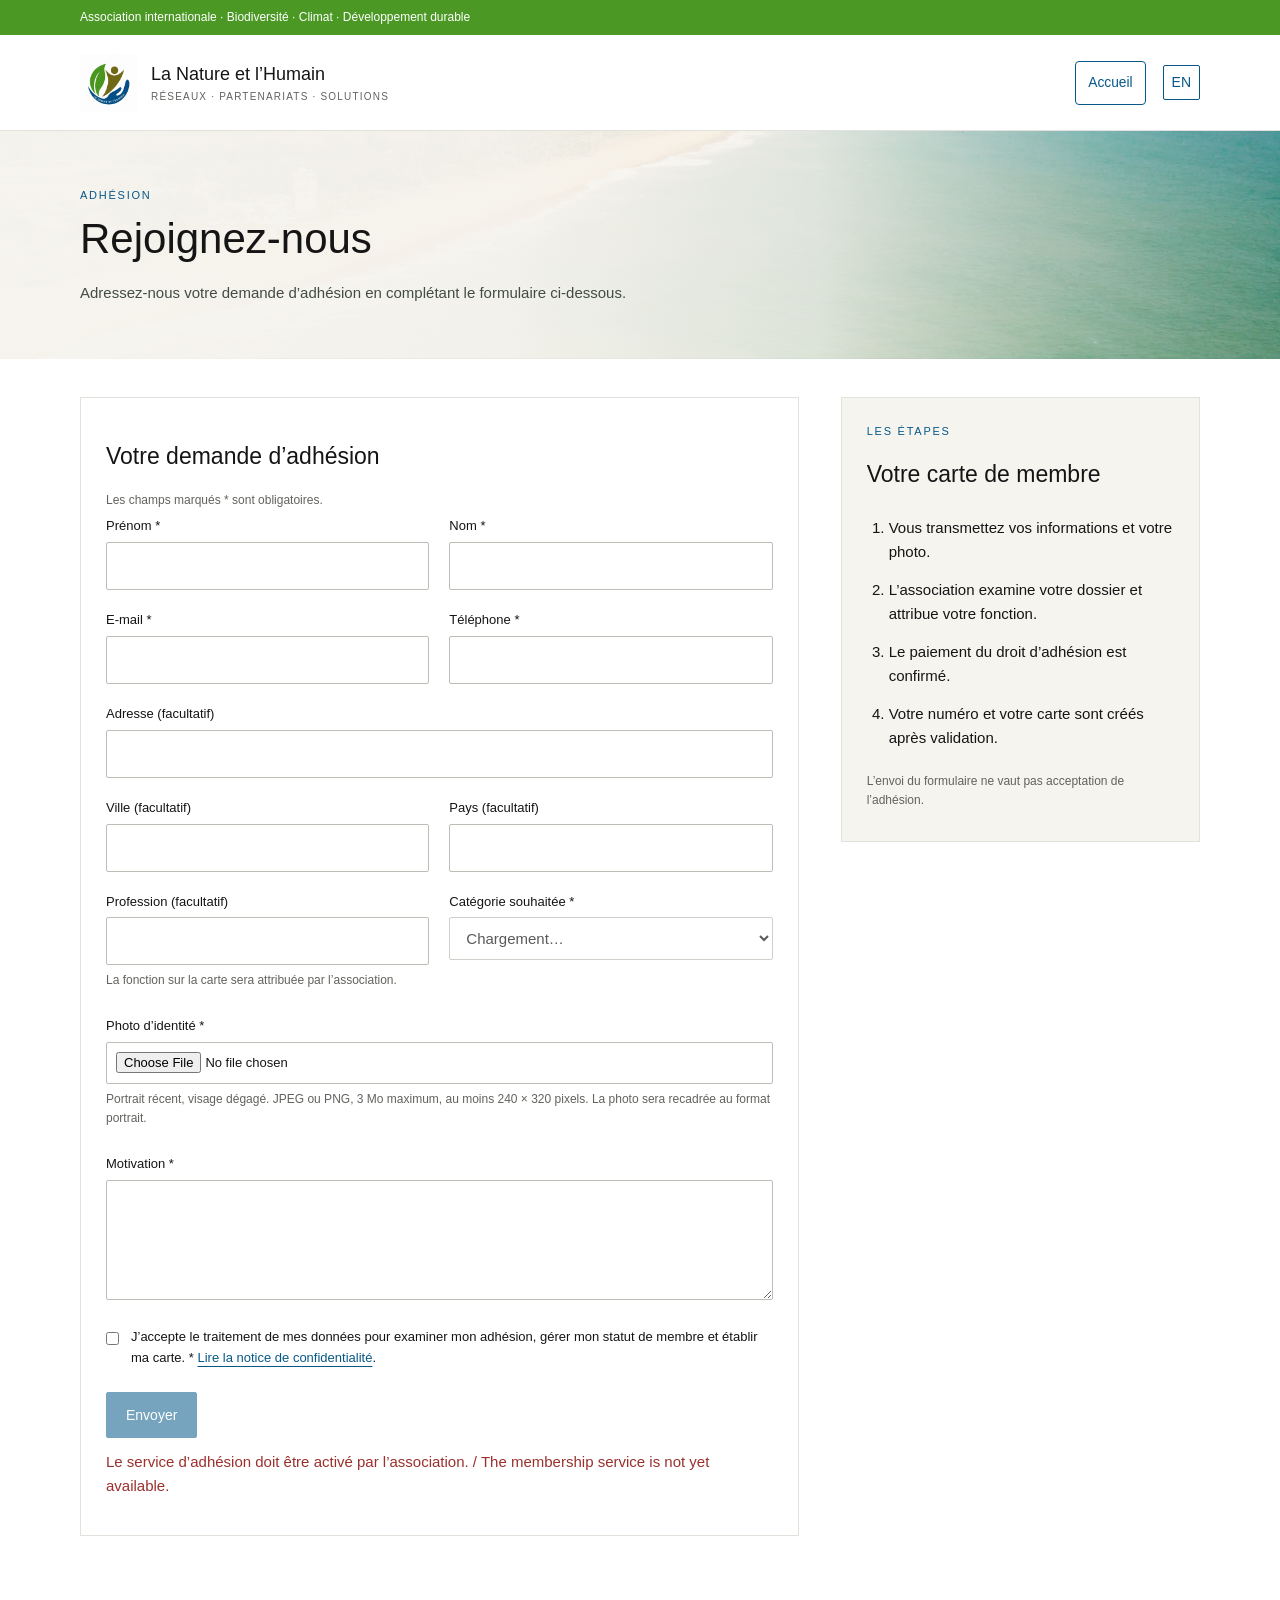
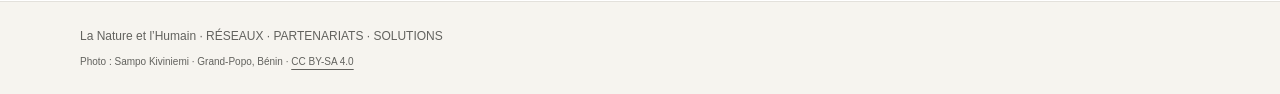
==== commit 72227fab: "Ajouter un accès direct à l’accueil dans les en-têtes publics" ====
--- a/adhesion/index.html
+++ b/adhesion/index.html
@@ -1,7 +1,7 @@
 <!doctype html>
 <html lang="fr"><head><meta charset="utf-8"><meta name="viewport" content="width=device-width,initial-scale=1"><title>Adhérer | La Nature et l’Humain</title><meta name="description" content="Déposer une demande d’adhésion à La Nature et l’Humain."><link rel="stylesheet" href="assets/app.css"><script src="assets/config.js" defer></script><script src="assets/common.js" defer></script><script src="assets/email.js" defer></script><script src="assets/direct.js" defer></script><script src="assets/public.js" defer></script></head>
 <body><div class="topbar"><div class="container" data-t="topbar">Association internationale · Biodiversité · Climat · Développement durable</div></div>
-<header><div class="container"><a class="brand" href="../"><img src="assets/logo.png" alt="Logo La Nature et l’Humain"><span><strong>La Nature et l’Humain</strong><small>RÉSEAUX · PARTENARIATS · SOLUTIONS</small></span></a><nav aria-label="Navigation"><a href="../" data-t="home">Retour au site</a><button class="language" id="language" type="button" aria-label="Switch to English">EN</button></nav></div></header>
+<header><div class="container"><a class="brand" href="../"><img src="assets/logo.png" alt="Logo La Nature et l’Humain"><span><strong>La Nature et l’Humain</strong><small>RÉSEAUX · PARTENARIATS · SOLUTIONS</small></span></a><nav aria-label="Navigation"><a class="home-link" href="../#accueil" data-t="home">Accueil</a><button class="language" id="language" type="button" aria-label="Switch to English">EN</button></nav></div></header>
 <main><section class="intro intro-membership"><div class="container"><div class="eyebrow" data-t="eyebrow">Adhésion</div><h1 data-t="title">Rejoignez-nous</h1><p data-t="intro">Adressez-nous votre demande d’adhésion en complétant le formulaire ci-dessous.</p></div></section>
 <div class="container layout"><form id="application" class="panel" novalidate><h2 data-t="formTitle">Votre demande d’adhésion</h2><p class="hint" data-t="required">Les champs marqués * sont obligatoires.</p><div class="form-grid">
 <div><label for="first_name" data-t="first">Prénom *</label><input id="first_name" name="first_name" autocomplete="given-name" maxlength="80" required></div>
--- a/adhesion/assets/app.css
+++ b/adhesion/assets/app.css
@@ -1,6 +1,6 @@
 :root{--deep:#075889;--deep-2:#06466d;--ink:#151515;--muted:#62625e;--line:#e3e1dc;--soft:#f6f4ef;--green:#4b9824}
 .card-gallery{display:grid;gap:20px;max-width:540px;margin:22px 0}.card-gallery figure{margin:0}.card-gallery canvas{display:block;width:100%;height:auto;border:1px solid var(--line);background:white}.card-gallery figcaption{font-size:12px;color:var(--muted);margin-top:5px}
-*{box-sizing:border-box}body{margin:0;color:var(--ink);font:400 15px/1.6 Arial,"Helvetica Neue",sans-serif;background:#fff}a{color:var(--deep);text-underline-offset:4px}button,input,select,textarea{font:inherit}button,a,input,select,textarea{outline-offset:4px}button{cursor:pointer}.container{width:min(1120px,calc(100% - 36px));margin:auto}.topbar{background:var(--green);color:white;padding:8px 0;font-size:12px}.brand{display:flex;align-items:center;gap:13px;color:inherit;text-decoration:none}.brand img{width:58px;height:58px;object-fit:contain}.brand strong{display:block;font-weight:400;font-size:18px}.brand small{display:block;color:var(--muted);font-size:10px;letter-spacing:.12em}header{border-bottom:1px solid var(--line)}header .container{min-height:95px;display:flex;align-items:center;justify-content:space-between;gap:20px}nav{display:flex;align-items:center;gap:17px}nav a{font-size:13px}.intro{background:var(--soft);padding:46px 0 40px}.eyebrow{color:var(--deep);text-transform:uppercase;letter-spacing:.16em;font-size:11px}h1{font-size:clamp(28px,4vw,42px);line-height:1.15;font-weight:400;margin:10px 0 18px}h2{font-weight:400;font-size:23px;line-height:1.3}h3{font-weight:400}p{margin:0 0 16px}.intro p{max-width:700px;color:var(--muted)}.layout{display:grid;grid-template-columns:minmax(0,2fr) minmax(240px,1fr);gap:42px;margin:38px auto 65px}.panel{border:1px solid var(--line);padding:25px;background:white}.aside{align-self:start;position:sticky;top:20px;background:var(--soft)}.steps{padding-left:22px}.steps li{padding:7px 0}.form-grid{display:grid;grid-template-columns:1fr 1fr;gap:20px}.full{grid-column:1/-1}label{display:block;font-size:13px;margin-bottom:5px}input,select,textarea{border:1px solid #bdbdb6;background:white;color:var(--ink);padding:11px 12px;width:100%;border-radius:2px}textarea{resize:vertical;min-height:115px}input[type=checkbox]{width:auto;flex:none;margin:5px 0}input[type=file]{padding:9px;font-size:13px}.consent{display:flex;gap:12px;align-items:start}.consent label{margin:0}.hint{font-size:12px;color:var(--muted);margin:6px 0}.actions{display:flex;align-items:center;gap:12px;flex-wrap:wrap;margin-top:23px}button,.button{padding:11px 19px;border:1px solid var(--deep);background:var(--deep);color:#fff;text-decoration:none;border-radius:2px;font-size:14px;display:inline-block}button:hover,.button:hover{background:var(--deep-2)}button.secondary{background:white;color:var(--deep)}button.danger{background:#9b302d;border-color:#9b302d}button:disabled{cursor:wait;opacity:.55}.status{padding:12px 0;margin:0;white-space:pre-line}.status.error{color:#9b302d}.status.success{color:#256433}.photo-preview{width:112px;height:149px;object-fit:cover;background:var(--soft);border:1px solid var(--line);margin-top:12px}.trap{position:absolute;left:-9999px;top:auto;width:1px;height:1px;overflow:hidden}.badge{display:inline-block;padding:4px 9px;background:var(--soft);color:var(--deep);font-size:12px}.admin-layout{display:grid;grid-template-columns:minmax(280px,1fr) minmax(0,2fr);gap:25px;margin:30px auto 60px}.requests{max-height:75vh;overflow:auto}.request{width:100%;text-align:left;background:white;color:var(--ink);border:0;border-bottom:1px solid var(--line);padding:16px 8px;border-radius:0}.request:hover,.request.selected{background:var(--soft)}.request strong,.request small{display:block}.request small{color:var(--muted)}dl{display:grid;grid-template-columns:140px 1fr;gap:8px 12px;font-size:14px}dt{color:var(--muted)}dd{margin:0;overflow-wrap:anywhere;white-space:pre-wrap}.detail-photo{float:right;margin:0 0 15px 20px;width:110px;height:147px;object-fit:cover}.history{padding-left:19px;font-size:12px;color:var(--muted)}.history li{margin:8px 0}.preview-frame{width:100%;height:390px;border:1px solid var(--line);margin:20px 0}.login{max-width:450px;margin:42px auto 80px}.login label{margin-top:18px}.narrow{max-width:760px;margin:40px auto 70px}.notice{padding:14px;background:var(--soft);border-left:3px solid var(--deep);font-size:13px}.toolbar{display:flex;gap:12px;align-items:center;justify-content:space-between}.language{padding:5px 8px;background:white;color:var(--deep)}footer{background:var(--soft);border-top:1px solid var(--line);padding:25px 0;font-size:12px;color:var(--muted)}[hidden]{display:none!important}@media(max-width:760px){header .container{align-items:flex-start;padding:18px 0;flex-direction:column;gap:15px}.layout,.admin-layout{grid-template-columns:1fr;gap:25px}.aside{position:static}.form-grid{grid-template-columns:1fr}.intro{padding:30px 0}.panel{padding:19px}.requests{max-height:330px}dl{grid-template-columns:1fr;gap:1px}dd{margin-bottom:8px}.brand small{font-size:8px}.detail-photo{float:none;margin:0 0 20px}.toolbar{align-items:flex-start;flex-wrap:wrap}nav{flex-wrap:wrap}}
+*{box-sizing:border-box}body{margin:0;color:var(--ink);font:400 15px/1.6 Arial,"Helvetica Neue",sans-serif;background:#fff}a{color:var(--deep);text-underline-offset:4px}button,input,select,textarea{font:inherit}button,a,input,select,textarea{outline-offset:4px}button{cursor:pointer}.container{width:min(1120px,calc(100% - 36px));margin:auto}.topbar{background:var(--green);color:white;padding:8px 0;font-size:12px}.brand{display:flex;align-items:center;gap:13px;color:inherit;text-decoration:none}.brand img{width:58px;height:58px;object-fit:contain}.brand strong{display:block;font-weight:400;font-size:18px}.brand small{display:block;color:var(--muted);font-size:10px;letter-spacing:.12em}header{border-bottom:1px solid var(--line)}header .container{min-height:95px;display:flex;align-items:center;justify-content:space-between;gap:20px}nav{display:flex;align-items:center;gap:17px}nav a{font-size:13px}.intro{background:var(--soft);padding:46px 0 40px}.eyebrow{color:var(--deep);text-transform:uppercase;letter-spacing:.16em;font-size:11px}h1{font-size:clamp(28px,4vw,42px);line-height:1.15;font-weight:400;margin:10px 0 18px}h2{font-weight:400;font-size:23px;line-height:1.3}h3{font-weight:400}p{margin:0 0 16px}.intro p{max-width:700px;color:var(--muted)}.layout{display:grid;grid-template-columns:minmax(0,2fr) minmax(240px,1fr);gap:42px;margin:38px auto 65px}.panel{border:1px solid var(--line);padding:25px;background:white}.aside{align-self:start;position:sticky;top:20px;background:var(--soft)}.steps{padding-left:22px}.steps li{padding:7px 0}.form-grid{display:grid;grid-template-columns:1fr 1fr;gap:20px}.full{grid-column:1/-1}label{display:block;font-size:13px;margin-bottom:5px}input,select,textarea{border:1px solid #bdbdb6;background:white;color:var(--ink);padding:11px 12px;width:100%;border-radius:2px}textarea{resize:vertical;min-height:115px}input[type=checkbox]{width:auto;flex:none;margin:5px 0}input[type=file]{padding:9px;font-size:13px}.consent{display:flex;gap:12px;align-items:start}.consent label{margin:0}.hint{font-size:12px;color:var(--muted);margin:6px 0}.actions{display:flex;align-items:center;gap:12px;flex-wrap:wrap;margin-top:23px}button,.button{padding:11px 19px;border:1px solid var(--deep);background:var(--deep);color:#fff;text-decoration:none;border-radius:2px;font-size:14px;display:inline-block}button:where(:not(:disabled)):hover,.button:hover{background:var(--deep-2)}button.secondary{background:white;color:var(--deep)}button.danger{background:#9b302d;border-color:#9b302d}button:disabled{cursor:wait;opacity:.55}.status{padding:12px 0;margin:0;white-space:pre-line}.status.error{color:#9b302d}.status.success{color:#256433}.photo-preview{width:112px;height:149px;object-fit:cover;background:var(--soft);border:1px solid var(--line);margin-top:12px}.trap{position:absolute;left:-9999px;top:auto;width:1px;height:1px;overflow:hidden}.badge{display:inline-block;padding:4px 9px;background:var(--soft);color:var(--deep);font-size:12px}.admin-layout{display:grid;grid-template-columns:minmax(280px,1fr) minmax(0,2fr);gap:25px;margin:30px auto 60px}.requests{max-height:75vh;overflow:auto}.request{width:100%;text-align:left;background:white;color:var(--ink);border:0;border-bottom:1px solid var(--line);padding:16px 8px;border-radius:0}.request:hover,.request.selected{background:var(--soft)}.request strong,.request small{display:block}.request small{color:var(--muted)}dl{display:grid;grid-template-columns:140px 1fr;gap:8px 12px;font-size:14px}dt{color:var(--muted)}dd{margin:0;overflow-wrap:anywhere;white-space:pre-wrap}.detail-photo{float:right;margin:0 0 15px 20px;width:110px;height:147px;object-fit:cover}.history{padding-left:19px;font-size:12px;color:var(--muted)}.history li{margin:8px 0}.preview-frame{width:100%;height:390px;border:1px solid var(--line);margin:20px 0}.login{max-width:450px;margin:42px auto 80px}.login label{margin-top:18px}.narrow{max-width:760px;margin:40px auto 70px}.notice{padding:14px;background:var(--soft);border-left:3px solid var(--deep);font-size:13px}.toolbar{display:flex;gap:12px;align-items:center;justify-content:space-between}.language{padding:5px 8px;background:white;color:var(--deep)}footer{background:var(--soft);border-top:1px solid var(--line);padding:25px 0;font-size:12px;color:var(--muted)}[hidden]{display:none!important}@media(max-width:760px){header .container{align-items:flex-start;padding:18px 0;flex-direction:column;gap:15px}.layout,.admin-layout{grid-template-columns:1fr;gap:25px}.aside{position:static}.form-grid{grid-template-columns:1fr}.intro{padding:30px 0}.panel{padding:19px}.requests{max-height:330px}dl{grid-template-columns:1fr;gap:1px}dd{margin-bottom:8px}.brand small{font-size:8px}.detail-photo{float:none;margin:0 0 20px}.toolbar{align-items:flex-start;flex-wrap:wrap}nav{flex-wrap:wrap}}
 
 /* Public membership banner: existing licensed photo, protected text area. */
 .intro-membership{position:relative;background-color:#f6f4ef;background-image:linear-gradient(90deg,rgba(246,244,239,.99) 0%,rgba(246,244,239,.97) 40%,rgba(246,244,239,.83) 64%,rgba(246,244,239,.08) 100%),url("../../assets/accueil-1.webp");background-size:cover;background-position:center 62%;padding:56px 0 54px}
@@ -10,3 +10,30 @@
 @media(max-width:760px){.intro-membership{padding:35px 0 30px;background-image:linear-gradient(90deg,rgba(246,244,239,.97),rgba(246,244,239,.87)),url("../../assets/accueil-1.webp");background-position:65% center}.intro-membership p{width:100%}}
 
 .language:hover,.language:focus-visible{background:var(--deep);color:#fff}
+:is(#submit,.language,.button){
+  transition:background-color 180ms ease,color 180ms ease,box-shadow 220ms ease,
+             transform 220ms cubic-bezier(.2,.7,.2,1);
+}
+@media(hover:hover) and (pointer:fine){
+  :is(#submit,.language,.button):not(:disabled):hover{
+    transform:translateY(-2px);
+    box-shadow:0 4px 10px rgba(17,47,46,.16);
+  }
+}
+:is(#submit,.language,.button):not(:disabled):active{
+  transform:translateY(0);
+  box-shadow:inset 0 1px 3px rgba(17,47,46,.20);
+}
+:is(#submit,.language,.button):focus-visible{outline:2px solid var(--deep);outline-offset:3px}
+@media(prefers-reduced-motion:reduce){
+  :is(#submit,.language,.button){transition:none}
+  :is(#submit,.language,.button):not(:disabled):hover{transform:none}
+}
+.home-link{
+  display:inline-flex;align-items:center;justify-content:center;min-height:44px;
+  padding:0 12px;border:1px solid var(--deep);border-radius:4px;
+  color:var(--deep);background:white;text-decoration:none;font-size:.86rem;
+  white-space:nowrap;flex:none
+}
+.home-link:is(:hover,:focus-visible){background:var(--deep);color:white}
+.home-link:focus-visible{outline:2px solid var(--deep);outline-offset:3px}
